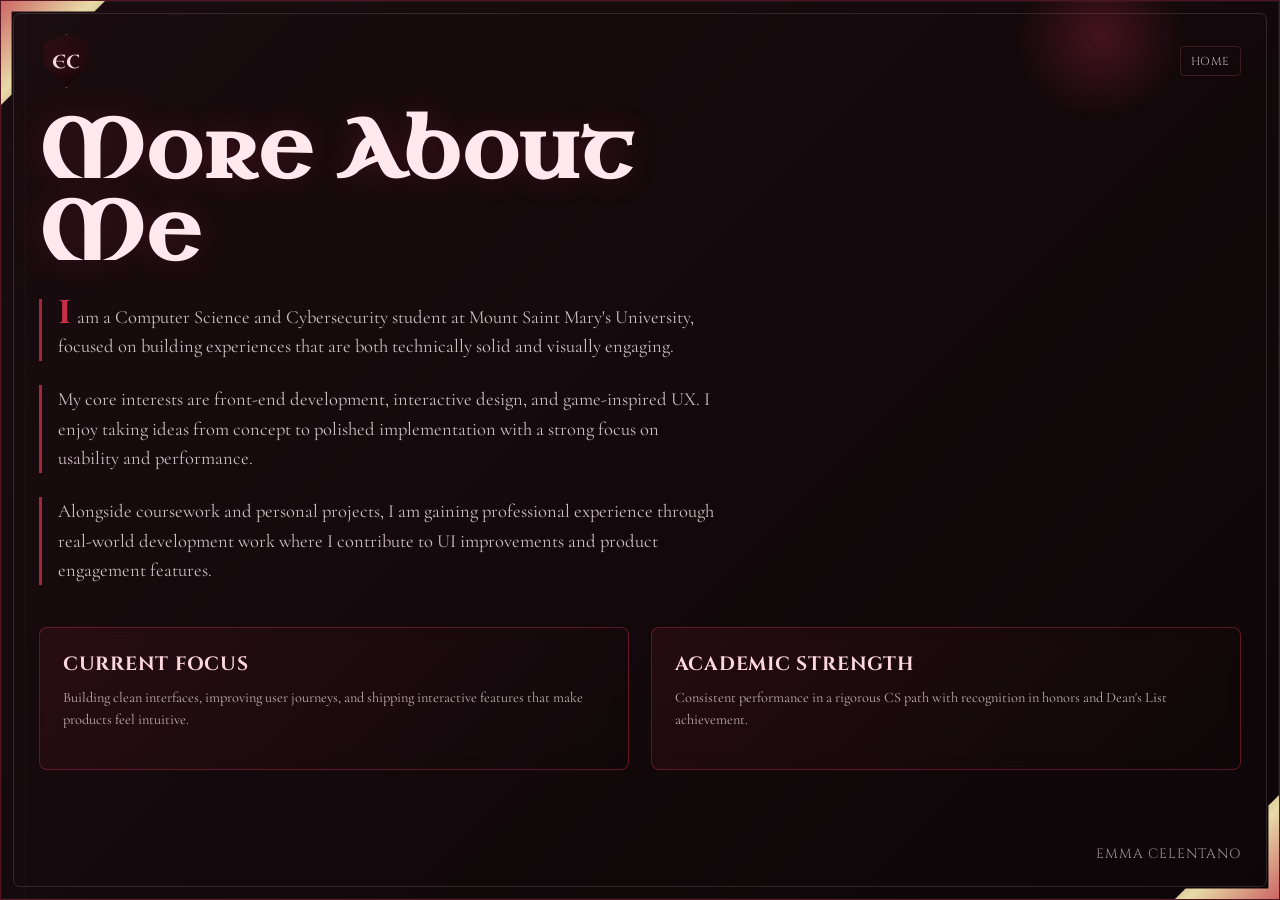
==== about.html @ 5f9dc5b8 "Create About Me Page" ====
<!DOCTYPE html>
<html lang="en">
<head>
    <meta charset="UTF-8">
    <meta name="viewport" content="width=device-width, initial-scale=1.0">
    <title>About Emma Celentano</title>
    <link rel="preconnect" href="https://fonts.googleapis.com">
    <link rel="preconnect" href="https://fonts.gstatic.com" crossorigin>
    <link href="https://fonts.googleapis.com/css2?family=Cinzel:wght@400;500;600&family=Uncial+Antiqua&family=Cormorant+Garamond:wght@400;500;600&display=swap" rel="stylesheet">
    <link rel="stylesheet" href="style.css">
    <link rel="stylesheet" href="about.css">
</head>
<body>
    <main class="card about-card">
        <div class="card-etch" aria-hidden="true"></div>
        <div class="spark" aria-hidden="true"></div>
        <div class="ember-field" aria-hidden="true"></div>
        <div class="cursor-glow" aria-hidden="true"></div>

        <div class="top-row fade one">
            <div class="logo" aria-label="Personal logo">EC</div>
            <nav class="socials" aria-label="Page navigation">
                <a href="index.html" aria-label="Back to home">
                    <span>Home</span>
                </a>
            </nav>
        </div>

        <section class="about-content fade two" aria-label="More about Emma Celentano">
            <h1 class="hero-title">More About Me</h1>
            <p class="intro">I am a Computer Science and Cybersecurity student at Mount Saint Mary's University, focused on building experiences that are both technically solid and visually engaging.</p>
            <p class="intro">My core interests are front-end development, interactive design, and game-inspired UX. I enjoy taking ideas from concept to polished implementation with a strong focus on usability and performance.</p>
            <p class="intro">Alongside coursework and personal projects, I am gaining professional experience through real-world development work where I contribute to UI improvements and product engagement features.</p>
        </section>

        <section class="about-highlights fade three" aria-label="Highlights">
            <div class="achievement-box">
                <h2>Current Focus</h2>
                <p>Building clean interfaces, improving user journeys, and shipping interactive features that make products feel intuitive.</p>
            </div>
            <div class="achievement-box">
                <h2>Academic Strength</h2>
                <p>Consistent performance in a rigorous CS path with recognition in honors and Dean's List achievement.</p>
            </div>
        </section>

        <footer class="footer fade three">emma celentano</footer>
    </main>
    <script src="script.js"></script>
</body>
</html>
---- style.css ----
:root {
    --night: #050506;
    --fog: #0f0a0c;
    --panel: #1a0c10;
    --panel-deep: #0d0608;
    --ink: #f1e8ea;
    --ink-soft: #beafb3;
    --parchment: #f2d9de;
    --gold: #c72f47;
    --bronze: #761828;
    --line: #3c1b23;
}

* {
    box-sizing: border-box;
}

html,
body {
    margin: 0;
    min-height: 100%;
    height: 100%;
}

body {
    font-family: "Cormorant Garamond", serif;
    color: var(--ink);
    background:
        radial-gradient(circle at 14% 12%, rgba(155, 41, 64, 0.28) 0%, transparent 35%),
        radial-gradient(circle at 88% 78%, rgba(102, 21, 38, 0.3) 0%, transparent 33%),
        repeating-linear-gradient(135deg, rgba(255, 255, 255, 0.015) 0 2px, transparent 2px 5px),
        linear-gradient(145deg, #050406 0%, var(--night) 58%, #0b0608 100%);
    display: block;
    padding: 0;
}

.card {
    width: 100vw;
    min-height: 100vh;
    min-height: 100dvh;
    background:
        linear-gradient(90deg, transparent 0 24px, rgba(255, 255, 255, 0.03) 24px 25px, transparent 25px),
        linear-gradient(135deg, var(--panel) 0%, var(--panel-deep) 100%);
    border-radius: 0;
    border: 1px solid rgba(199, 47, 71, 0.36);
    padding: clamp(1.1rem, 2.6vw, 2.4rem) clamp(1rem, 3vw, 3rem) clamp(1.3rem, 2.8vw, 2.8rem);
    position: relative;
    overflow: hidden;
    box-shadow: 0 30px 70px rgba(0, 0, 0, 0.58), inset 0 0 0 1px rgba(255, 255, 255, 0.04);
    animation: rise 750ms ease-out;
    display: flex;
    flex-direction: column;
}

.card::before,
.card::after {
    content: "";
    position: absolute;
    width: 148px;
    height: 148px;
    opacity: 0.95;
    pointer-events: none;
    background: linear-gradient(135deg, var(--gold), #f3e6b0 46%, var(--bronze));
    clip-path: polygon(0 0, 100% 0, 78% 22%, 22% 22%, 22% 78%, 0 100%);
}

.card::before {
    top: -22px;
    left: -22px;
}

.card::after {
    right: -22px;
    bottom: -22px;
    transform: rotate(180deg);
}

.card-etch {
    position: absolute;
    inset: 12px;
    border: 1px solid rgba(242, 217, 222, 0.14);
    border-radius: 7px;
    pointer-events: none;
}

.ember-field {
    position: absolute;
    inset: 0;
    overflow: hidden;
    pointer-events: none;
    z-index: 0;
}

.cursor-glow {
    position: absolute;
    top: 0;
    left: 0;
    width: 18rem;
    height: 18rem;
    border-radius: 50%;
    pointer-events: none;
    z-index: 0;
    opacity: 0;
    transform: translate3d(-50%, -50%, 0);
    background: radial-gradient(circle, rgba(199, 47, 71, 0.2) 0%, rgba(199, 47, 71, 0.12) 28%, rgba(199, 47, 71, 0.04) 55%, transparent 75%);
    filter: blur(10px);
    transition: opacity 180ms ease;
    will-change: transform, opacity;
}

.ember-particle {
    position: absolute;
    bottom: -2.5rem;
    border-radius: 50%;
    background: radial-gradient(circle, rgba(255, 225, 230, 0.95) 0%, rgba(214, 60, 88, 0.7) 38%, rgba(199, 47, 71, 0.12) 72%, transparent 100%);
    filter: blur(0.25px);
    opacity: 0;
    animation-name: emberFloat;
    animation-timing-function: linear;
    animation-iteration-count: infinite;
    will-change: transform, opacity;
}

.top-row {
    display: flex;
    justify-content: space-between;
    align-items: center;
    gap: clamp(0.75rem, 1.2vw, 1.2rem);
    position: relative;
    z-index: 1;
}

.logo {
    width: 54px;
    height: 54px;
    border: 1px solid rgba(242, 217, 222, 0.35);
    display: grid;
    place-items: center;
    color: var(--parchment);
    font-family: "Uncial Antiqua", serif;
    font-size: 1.2rem;
    letter-spacing: 0.03em;
    background: linear-gradient(145deg, #300f17, #12070a);
    clip-path: polygon(50% 0, 92% 16%, 92% 56%, 50% 100%, 8% 56%, 8% 16%);
    text-shadow: 0 0 16px rgba(199, 47, 71, 0.58);
}

.socials {
    display: flex;
    gap: clamp(0.45rem, 1vw, 0.9rem);
}

.socials a {
    display: inline-flex;
    align-items: center;
    gap: 0.38rem;
    text-decoration: none;
    color: var(--ink-soft);
    font-size: clamp(0.72rem, 0.85vw, 0.84rem);
    font-family: "Cinzel", serif;
    letter-spacing: 0.04em;
    text-transform: uppercase;
    border: 1px solid var(--line);
    padding: clamp(0.26rem, 0.55vw, 0.4rem) clamp(0.42rem, 0.8vw, 0.62rem);
    border-radius: 4px;
    transition: color 180ms ease, border-color 180ms ease, transform 180ms ease;
}

.social-icon {
    width: 0.72rem;
    height: 0.72rem;
    color: #ffffff;
    display: block;
    flex-shrink: 0;
}

.social-icon.stroke {
    fill: none;
    stroke: #ffffff;
    stroke-width: 1.8;
    stroke-linecap: round;
    stroke-linejoin: round;
}

.social-icon.fill {
    fill: #ffffff;
}

.socials a:hover {
    color: #fff3f6;
    border-color: rgba(199, 47, 71, 0.75);
    transform: translateY(-2px);
}

.layout {
    display: grid;
    grid-template-columns: minmax(0, 1.45fr) minmax(280px, 0.9fr);
    gap: clamp(1.4rem, 3.2vw, 3.8rem);
    margin-top: clamp(1rem, 2.8vh, 3rem);
    flex: 1;
    position: relative;
    z-index: 1;
}

.hero-title {
    margin: 0;
    font-family: "Uncial Antiqua", serif;
    font-size: clamp(2.4rem, 6.4vw, 6rem);
    letter-spacing: 0.02em;
    line-height: 1;
    color: #ffe9ee;
    text-shadow: 0 0 30px rgba(199, 47, 71, 0.22);
}

.intro {
    margin-top: 1.5rem;
    max-width: min(76ch, 100%);
    padding-left: 1rem;
    border-left: 3px solid rgba(199, 47, 71, 0.8);
    color: #cfbfc4;
    line-height: 1.58;
    font-size: clamp(1.05rem, 1.45vw, 1.32rem);
}

.intro:first-of-type::first-letter {
    font-family: "Uncial Antiqua", serif;
    color: var(--gold);
    font-size: 1.8em;
    padding-right: 0.05em;
    line-height: 0.8;
}

.stack-strip {
    margin-top: clamp(1.1rem, 2.2vh, 2.1rem);
    padding: clamp(0.75rem, 1.4vw, 1rem) clamp(0.8rem, 1.7vw, 1.2rem);
    border: 1px solid rgba(199, 47, 71, 0.35);
    border-radius: 8px;
    background: linear-gradient(130deg, rgba(199, 47, 71, 0.12), rgba(12, 8, 9, 0.45));
}
.stack-strip,
.stack-strip * {
    user-select: none;
    -webkit-user-select: none;
    caret-color: transparent;
    -webkit-tap-highlight-color: transparent;
}

.stack-title {
    margin: 0;
    font-family: "Cinzel", serif;
    font-size: clamp(1rem, 1.1vw, 1.2rem);
    letter-spacing: 0.08em;
    text-transform: uppercase;
    color: #ffdde4;
}

.stack-list {
    margin: 0.75rem 0 0;
    padding: 0;
    list-style: none;
    display: flex;
    flex-wrap: wrap;
    gap: 0.6rem;
    align-items: stretch;
}

.stack-list li {
    display: flex;
    align-items: center;
    justify-content: center;
    min-height: 2rem;
    padding: 0.42rem 0.82rem;
    border-radius: 999px;
    border: 1px solid rgba(255, 220, 226, 0.42);
    background: rgba(20, 8, 11, 0.78);
    color: #f7ebee;
    font-family: "Cinzel", serif;
    font-size: clamp(0.7rem, 0.78vw, 0.84rem);
    line-height: 1;
    letter-spacing: 0.035em;
    text-transform: uppercase;
    white-space: nowrap;
    flex: 0 0 auto;
    cursor: default;
    caret-color: transparent;
    box-shadow: inset 0 0 0 1px rgba(255, 255, 255, 0.02);
    transition: border-color 180ms ease, background-color 180ms ease, box-shadow 180ms ease, color 180ms ease;
}

.stack-list li span {
    display: block;
}

.stack-list li:hover {
    border-color: rgba(255, 232, 237, 0.72);
    background: rgba(32, 12, 17, 0.92);
    box-shadow: inset 0 0 0 1px rgba(255, 216, 223, 0.08);
    color: #fff0f3;
}

.projects h2 {
    font-family: "Cinzel", serif;
    margin: 0;
    font-size: clamp(1.65rem, 2.2vw, 2.2rem);
    font-weight: 500;
    color: #ffdbe2;
    letter-spacing: 0.06em;
    text-transform: uppercase;
}

.project-list {
    list-style: none;
    padding: 0 0 0 1.5rem;
    margin: 1.1rem 0 0;
    border-left: 2px solid rgba(199, 47, 71, 0.68);
}

.project-list li {
    margin: 0 0 0 0.5rem;
    color: rgba(242, 217, 222, 0.75);
}

.project-list a {
    display: flex;
    align-items: center;
    gap: 0.5rem;
    color: #c4cad7;
    text-decoration: none;
    padding: clamp(0.46rem, 0.8vw, 0.62rem) 0 clamp(0.46rem, 0.8vw, 0.62rem) 0.65rem;
    border-bottom: 1px solid rgba(255, 255, 255, 0.08);
    transition: color 180ms ease, background-color 180ms ease;
    letter-spacing: 0.02em;
}

.project-list a::before {
    content: "";
    width: 0.42rem;
    height: 0.42rem;
    border-radius: 50%;
    background: rgba(255, 215, 223, 0.88);
    box-shadow: 0 0 8px rgba(199, 47, 71, 0.38);
}

.project-list a:hover {
    color: #ffeef2;
    background-color: rgba(199, 47, 71, 0.14);
}

.achievements {
    margin-top: clamp(2rem, 4vh, 3.2rem);
    position: relative;
    z-index: 1;
}

.achievements-title {
    margin: 0 0 clamp(1.2rem, 2.2vh, 1.8rem) 0;
    font-family: "Cinzel", serif;
    font-size: clamp(1.3rem, 2.2vw, 1.8rem);
    letter-spacing: 0.05em;
    text-transform: uppercase;
    color: #ffe9ee;
    text-shadow: 0 0 20px rgba(199, 47, 71, 0.15);
}

.achievements-grid {
    display: grid;
    grid-template-columns: repeat(auto-fit, minmax(280px, 1fr));
    gap: clamp(1rem, 2vw, 1.6rem);
}

.achievement-box {
    padding: clamp(1rem, 2vw, 1.4rem);
    border: 1px solid rgba(199, 47, 71, 0.4);
    border-radius: 8px;
    background: linear-gradient(135deg, rgba(199, 47, 71, 0.1), rgba(12, 8, 9, 0.3));
    backdrop-filter: blur(8px);
    transition: all 280ms ease;
    position: relative;
    overflow: hidden;
}

.achievement-box::before {
    content: "";
    position: absolute;
    top: -1px;
    left: -1px;
    right: -1px;
    height: 1px;
    background: linear-gradient(90deg, transparent, rgba(199, 47, 71, 0.6), transparent);
    opacity: 0;
    transition: opacity 280ms ease;
}

.achievement-box:hover {
    border-color: rgba(199, 47, 71, 0.7);
    background: linear-gradient(135deg, rgba(199, 47, 71, 0.18), rgba(12, 8, 9, 0.4));
    box-shadow: 0 8px 24px rgba(199, 47, 71, 0.15);
}

.achievement-box:hover::before {
    opacity: 1;
}

.achievement-header {
    display: flex;
    align-items: center;
    gap: 0.8rem;
    margin-bottom: 0.8rem;
}

.achievement-logo {
    width: clamp(2.2rem, 5vw, 3rem);
    height: clamp(2.2rem, 5vw, 3rem);
    object-fit: contain;
    flex-shrink: 0;
    filter: drop-shadow(0 2px 8px rgba(199, 47, 71, 0.2));
}

.achievement-box h3 {
    margin: 0;
    font-family: "Cinzel", serif;
    font-size: clamp(1rem, 1.4vw, 1.2rem);
    font-weight: 500;
    letter-spacing: 0.03em;
    color: #ffd7df;
    text-transform: uppercase;
}

.achievement-box p {
    margin: 0 0 1rem 0;
    font-size: clamp(0.9rem, 1vw, 1rem);
    line-height: 1.5;
    color: #beafb3;
}

.achievement-tag {
    display: inline-block;
    padding: 0.35rem 0.65rem;
    border-radius: 3px;
    background: rgba(199, 47, 71, 0.25);
    color: #faccd3;
    font-family: "Cinzel", serif;
    font-size: 0.75rem;
    letter-spacing: 0.04em;
    text-transform: uppercase;
    border: 1px solid rgba(199, 47, 71, 0.5);
}

.footer {
    margin-top: auto;
    padding-top: clamp(1.2rem, 3vh, 2.8rem);
    display: flex;
    justify-content: flex-end;
    color: #9f8e94;
    font-size: 0.85rem;
    font-family: "Cinzel", serif;
    letter-spacing: 0.07em;
    text-transform: uppercase;
    position: relative;
    z-index: 1;
}

.fade {
    opacity: 0;
    transform: translateY(10px);
    animation: fadeUp 560ms ease forwards;
}

.fade.one {
    animation-delay: 120ms;
}

.fade.two {
    animation-delay: 260ms;
}

.fade.three {
    animation-delay: 400ms;
}

.spark {
    position: absolute;
    width: 180px;
    height: 180px;
    border-radius: 50%;
    background: radial-gradient(circle, rgba(199, 47, 71, 0.28), transparent 66%);
    top: -55px;
    right: 7%;
    filter: blur(2px);
    animation: ember 4.4s ease-in-out infinite;
    pointer-events: none;
}

@keyframes rise {
    from {
        transform: translateY(16px);
        opacity: 0;
    }

    to {
        transform: translateY(0);
        opacity: 1;
    }
}

@keyframes fadeUp {
    to {
        opacity: 1;
        transform: translateY(0);
    }
}

@keyframes ember {
    0%,
    100% {
        transform: scale(1);
        opacity: 0.7;
    }

    50% {
        transform: scale(1.08);
        opacity: 1;
    }
}

@keyframes emberFloat {
    0% {
        transform: translate3d(0, 0, 0) scale(0.85);
        opacity: 0;
    }

    12% {
        opacity: 0.7;
    }

    75% {
        opacity: 0.45;
    }

    100% {
        transform: translate3d(var(--ember-drift, 0px), -105vh, 0) scale(1.15);
        opacity: 0;
    }
}

@media (prefers-reduced-motion: reduce) {
    .ember-particle,
    .spark,
    .fade {
        animation: none !important;
    }

    .cursor-glow {
        display: none;
    }
}

@media (max-width: 900px) {
    .card {
        width: 100vw;
        min-height: 100vh;
        min-height: 100dvh;
    }

    .top-row {
        align-items: flex-start;
        flex-wrap: wrap;
    }

    .socials {
        justify-content: flex-start;
    }

    .layout {
        grid-template-columns: 1fr;
        gap: 1.9rem;
    }

    .footer {
        justify-content: flex-start;
    }
}

@media (max-width: 600px) {
    .card {
        min-height: 100vh;
        min-height: 100dvh;
        padding: 1.4rem 1.1rem;
    }

    .card::before,
    .card::after {
        width: 94px;
        height: 94px;
    }

    .socials {
        flex-wrap: wrap;
        justify-content: flex-end;
    }

    .socials a {
        font-size: 0.78rem;
        padding: 0.32rem 0.5rem;
    }

    .stack-strip {
        padding: 0.72rem 0.75rem;
    }

    .stack-list {
        gap: 0.4rem;
    }

    .stack-list li {
        min-height: 1.85rem;
        padding: 0.34rem 0.62rem;
    }

    .spark {
        width: 120px;
        height: 120px;
        right: -10px;
        top: -24px;
    }
}
---- about.css ----
.about-card {
    min-height: 100vh;
    min-height: 100dvh;
}

.about-content {
    position: relative;
    z-index: 1;
    margin-top: clamp(1rem, 2.5vh, 2rem);
    max-width: min(90ch, 100%);
}

.about-highlights {
    margin-top: clamp(1.2rem, 2.6vh, 2.2rem);
    display: grid;
    grid-template-columns: repeat(auto-fit, minmax(260px, 1fr));
    gap: clamp(0.9rem, 1.8vw, 1.4rem);
    position: relative;
    z-index: 1;
}

.about-highlights .achievement-box h2 {
    margin: 0 0 0.65rem 0;
    font-family: "Cinzel", serif;
    font-size: clamp(1rem, 1.5vw, 1.25rem);
    letter-spacing: 0.04em;
    text-transform: uppercase;
    color: #ffd7df;
}

@media (max-width: 700px) {
    .about-content .intro {
        margin-top: 1rem;
    }
}
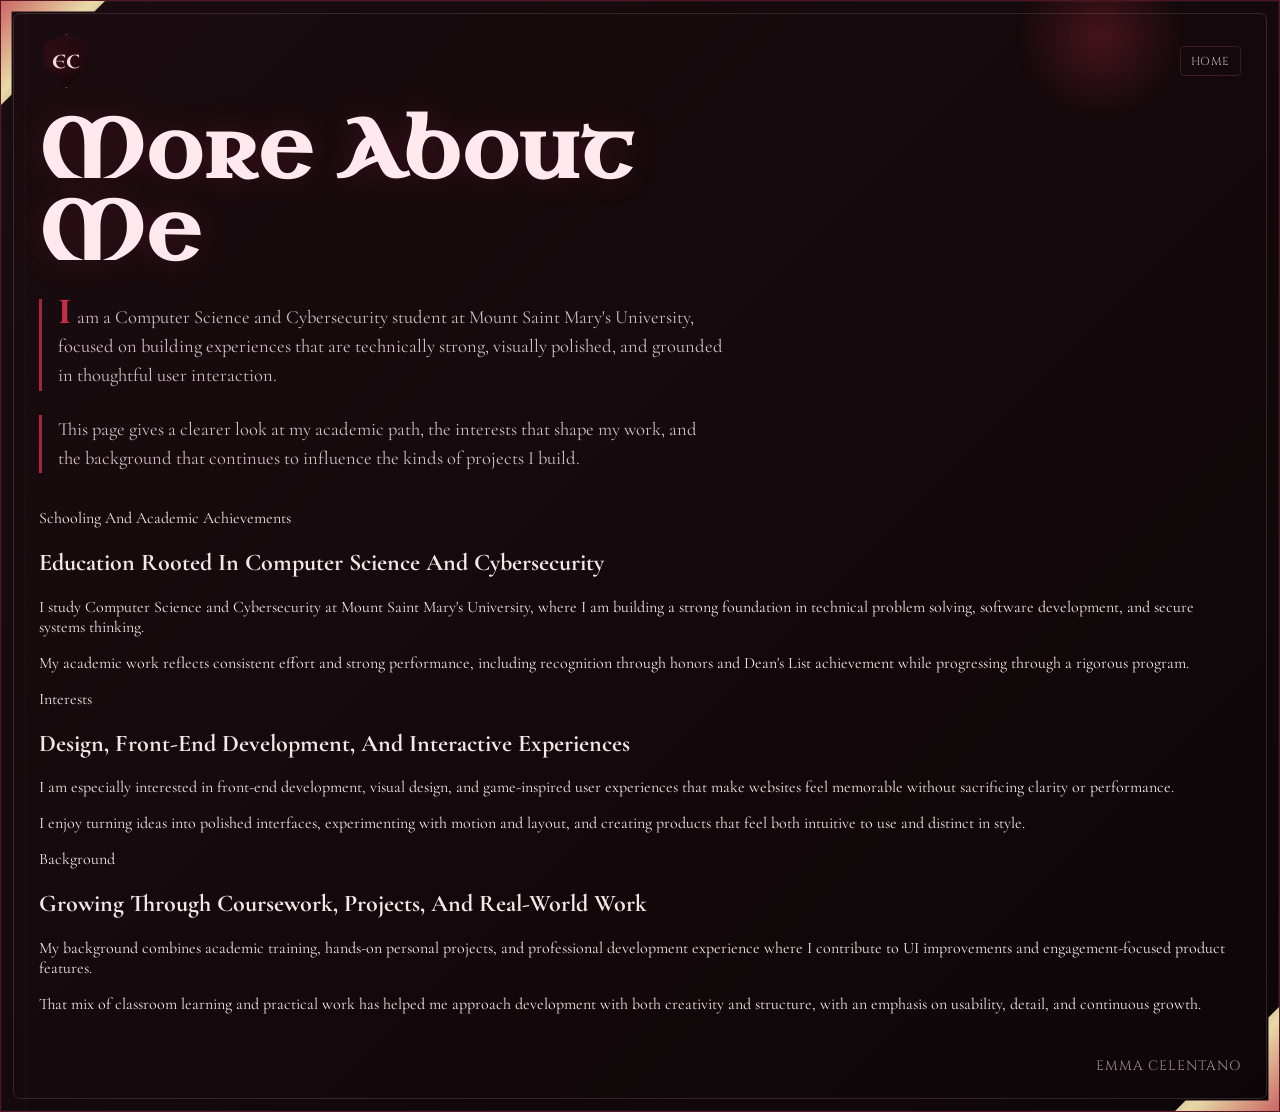
==== commit c9428b78: "Changes" ====
--- a/about.html
+++ b/about.html
@@ -28,20 +28,29 @@
 
         <section class="about-content fade two" aria-label="More about Emma Celentano">
             <h1 class="hero-title">More About Me</h1>
-            <p class="intro">I am a Computer Science and Cybersecurity student at Mount Saint Mary's University, focused on building experiences that are both technically solid and visually engaging.</p>
-            <p class="intro">My core interests are front-end development, interactive design, and game-inspired UX. I enjoy taking ideas from concept to polished implementation with a strong focus on usability and performance.</p>
-            <p class="intro">Alongside coursework and personal projects, I am gaining professional experience through real-world development work where I contribute to UI improvements and product engagement features.</p>
+            <p class="intro">I am a Computer Science and Cybersecurity student at Mount Saint Mary's University, focused on building experiences that are technically strong, visually polished, and grounded in thoughtful user interaction.</p>
+            <p class="intro">This page gives a clearer look at my academic path, the interests that shape my work, and the background that continues to influence the kinds of projects I build.</p>
         </section>
 
-        <section class="about-highlights fade three" aria-label="Highlights">
-            <div class="achievement-box">
-                <h2>Current Focus</h2>
-                <p>Building clean interfaces, improving user journeys, and shipping interactive features that make products feel intuitive.</p>
-            </div>
-            <div class="achievement-box">
-                <h2>Academic Strength</h2>
-                <p>Consistent performance in a rigorous CS path with recognition in honors and Dean's List achievement.</p>
-            </div>
+        <section class="about-sections fade three" aria-label="About sections">
+            <article class="about-section">
+                <p class="section-label">Schooling And Academic Achievements</p>
+                <h2>Education Rooted In Computer Science And Cybersecurity</h2>
+                <p>I study Computer Science and Cybersecurity at Mount Saint Mary's University, where I am building a strong foundation in technical problem solving, software development, and secure systems thinking.</p>
+                <p>My academic work reflects consistent effort and strong performance, including recognition through honors and Dean's List achievement while progressing through a rigorous program.</p>
+            </article>
+            <article class="about-section">
+                <p class="section-label">Interests</p>
+                <h2>Design, Front-End Development, And Interactive Experiences</h2>
+                <p>I am especially interested in front-end development, visual design, and game-inspired user experiences that make websites feel memorable without sacrificing clarity or performance.</p>
+                <p>I enjoy turning ideas into polished interfaces, experimenting with motion and layout, and creating products that feel both intuitive to use and distinct in style.</p>
+            </article>
+            <article class="about-section">
+                <p class="section-label">Background</p>
+                <h2>Growing Through Coursework, Projects, And Real-World Work</h2>
+                <p>My background combines academic training, hands-on personal projects, and professional development experience where I contribute to UI improvements and engagement-focused product features.</p>
+                <p>That mix of classroom learning and practical work has helped me approach development with both creativity and structure, with an emphasis on usability, detail, and continuous growth.</p>
+            </article>
         </section>
 
         <footer class="footer fade three">emma celentano</footer>
